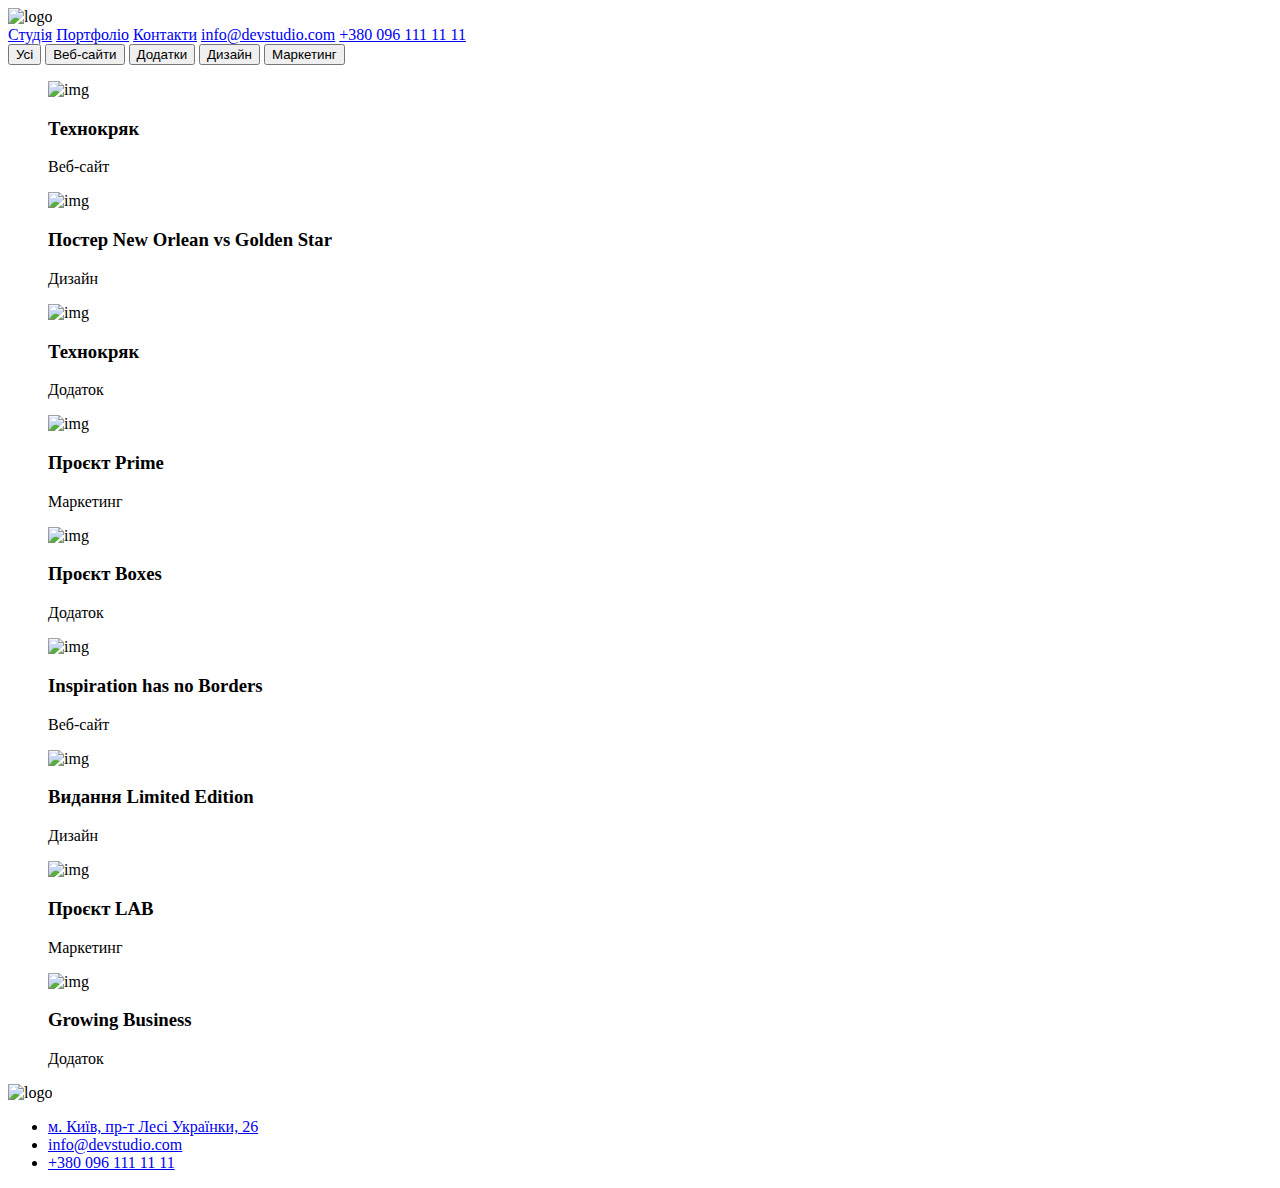
==== portfolio.html @ 9118b986 "font 500" ====
<!DOCTYPE html>
<html lang="en">

<head>
  <meta charset="UTF-8" />
  <meta name="viewport" content="width=device-width, initial-scale=1.0" />
  <link rel="preconnect" href="https://fonts.googleapis.com" />
  <link rel="preconnect" href="https://fonts.gstatic.com" crossorigin />
  <link href="https://fonts.googleapis.com/css2?family=Roboto:wght@400;700;900&display=swap" rel="stylesheet" />
  <link rel="preconnect" href="https://fonts.googleapis.com">
<link rel="preconnect" href="https://fonts.gstatic.com" crossorigin>
<link href="https://fonts.googleapis.com/css2?family=Roboto:wght@500&display=swap" rel="stylesheet">
  <link rel="stylesheet" href="portfolio.css" />
  <title>portfolio</title>
</head>

<body>
  <!--шапка-->
  <header class="header">
    <div class="container">
      <img src="webstudioimg/logo.png" alt="logo" />
    <!--навігація-->
    <nav class="header-nav-p">
      <a class="header-nav-item-p" href="webstudio.html">Студія</a>
      <a class="header-nav-item-p" href="#">Портфоліо</a>
      <a class="header-nav-item-p" href="#">Контакти</a>
      <a class="header-nav-item-p" href="mailto:info@devstudio.com">info@devstudio.com</a>
      <a class="header-nav-item-p" href="tel:+3800961111111">+380 096 111 11 11</a>
    </nav>
    </div>
  </header>
  <main>
    <!--кнопки-->
    <section class="button">
      <div class="container">
        <button class="button-item" type="button">Усі</button>
      <button class="button-item" type="button">Веб-сайти</button>
      <button class="button-item" type="button">Додатки</button>
      <button class="button-item" type="button">Дизайн</button>
      <button class="button-item" type="button">Маркетинг</button>
      </div>
    </section>
    <!--галерея-->
    <section class="gallery">
      <div class="container">
        <figure class="gallery-item">
          <img src="imgp/img.png" alt="img" />
          <figcaption>
            <h3>Технокряк</h3>
            <p>Веб-сайт</p>
          </figcaption>
        </figure>
  
        <figure class="gallery-item">
          <img src="imgp/gs.png" alt="img" />
          <figcaption>
            <h3>Постер New Orlean vs Golden Star</h3>
            <p>Дизайн</p>
          </figcaption>
        </figure>
  
        <figure class="gallery-item">
          <img src="imgp/sea.food.png" alt="img" />
          <figcaption>
            <h3>Технокряк</h3>
            <p>Додаток</p>
          </figcaption>
        </figure>
  
        <figure class="gallery-item">
          <img src="imgp/headphones.png" alt="img" />
          <figcaption>
            <h3>Проєкт Prime</h3>
            <p>Маркетинг</p>
          </figcaption>
        </figure>
  
        <figure class="gallery-item">
          <img src="imgp/box.png" alt="img" />
          <figcaption>
            <h3>Проєкт Boxes</h3>
            <p>Додаток</p>
          </figcaption>
        </figure>
  
        <figure class="gallery-item">
          <img src="imgp/inspiration.png" alt="img" />
          <figcaption>
            <h3>Inspiration has no Borders</h3>
            <p>Веб-сайт</p>
          </figcaption>
        </figure>
  
        <figure class="gallery-item">
          <img src="imgp/book.png" alt="img" />
          <figcaption>
            <h3>Видання Limited Edition</h3>
            <p>Дизайн</p>
          </figcaption>
        </figure>
  
        <figure class="gallery-item">
          <img src="imgp/lab.png" alt="img" />
          <figcaption>
            <h3>Проєкт LAB</h3>
            <p>Маркетинг</p>
          </figcaption>
        </figure>
  
        <figure class="gallery-item">
          <img src="imgp/business.png" alt="img" />
          <figcaption>
            <h3>Growing Business</h3>
            <p>Додаток</p>
          </figcaption>
        </figure>
      </div>
    </section>
    <!--підвал-->
    <footer class="footer-portfolio">
      <div class="container">
        <img src="webstudioimg/logo2.0.png" alt="logo" />
      <ul>
        <li>
          <a href="#">м. Київ, пр-т Лесі Українки, 26</a>
        </li>
        <li>
          <a href="mailto:info@devstudio.com">info@devstudio.com</a>
        </li>
        <li>
          <a href="tel:+3800961111111">+380 096 111 11 11</a>
        </li>
      </ul>
      </div>
    </footer>
  </main>
</body>

</html>
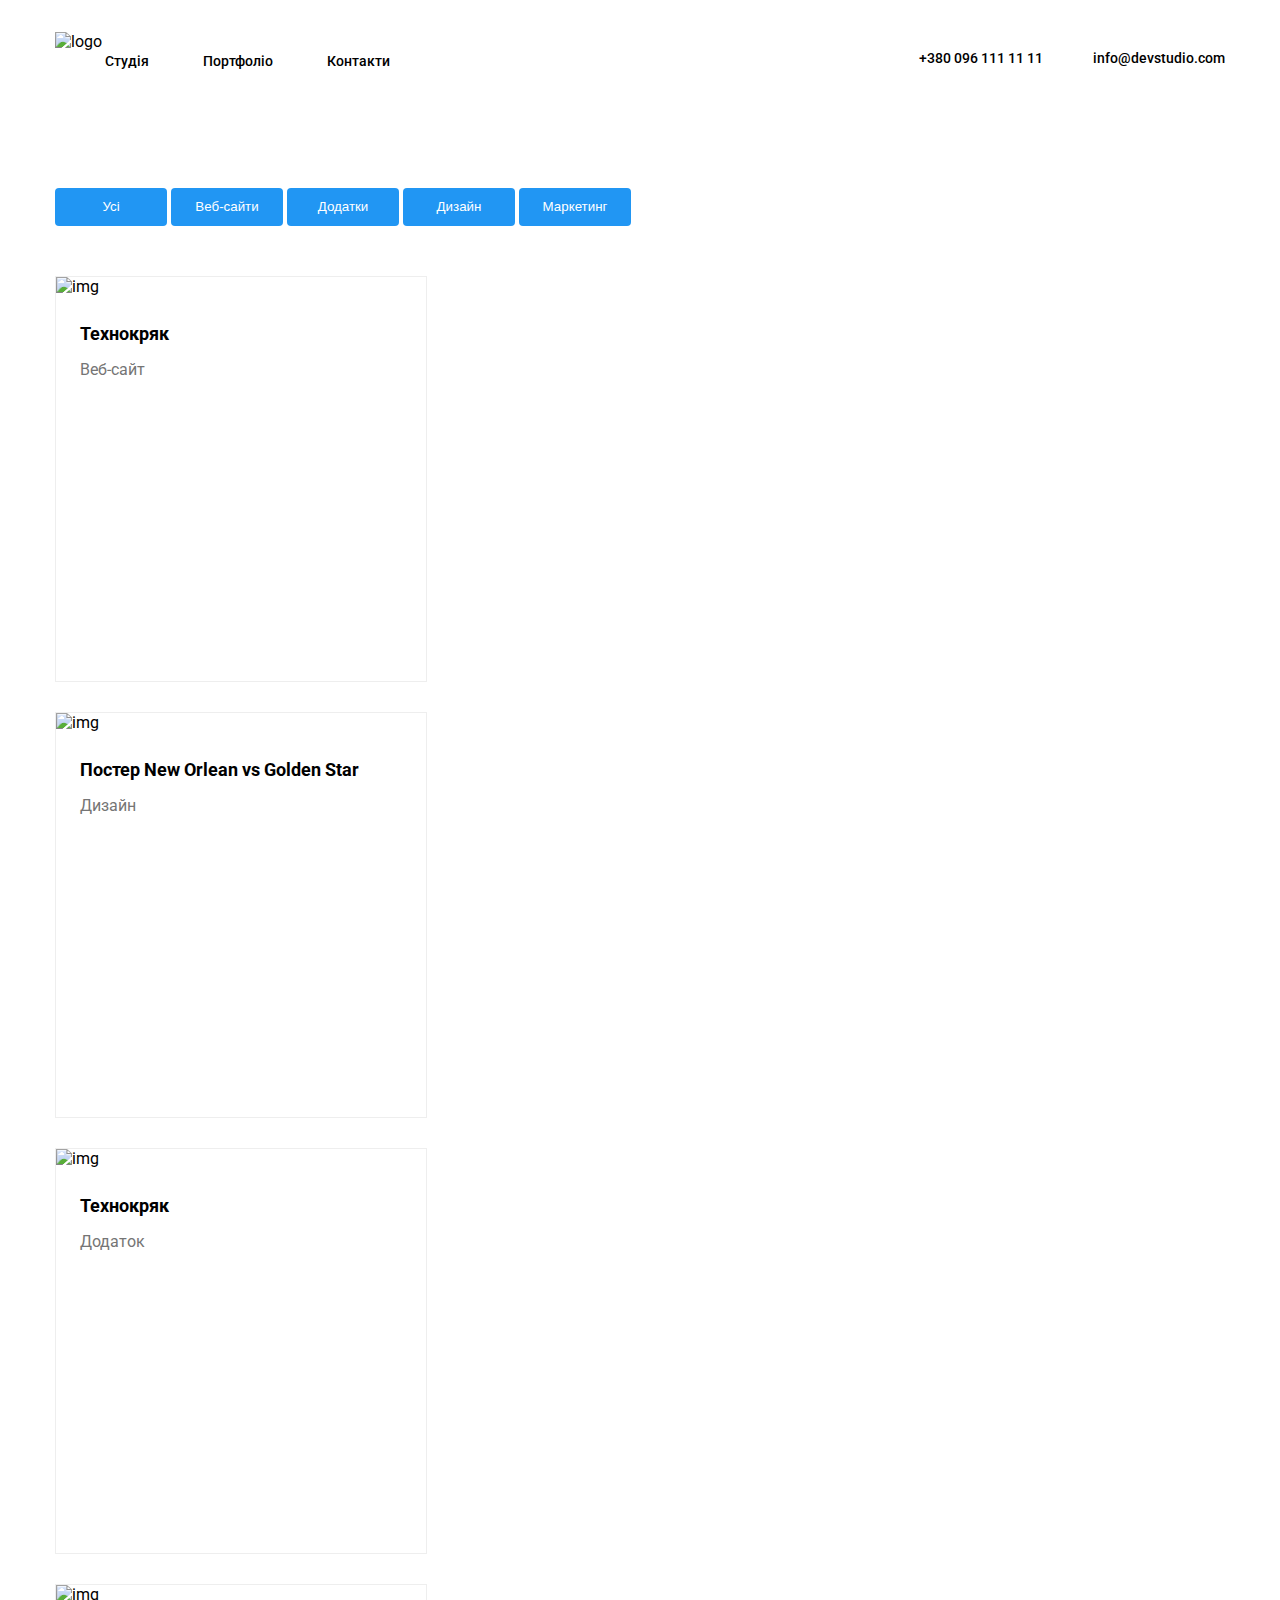
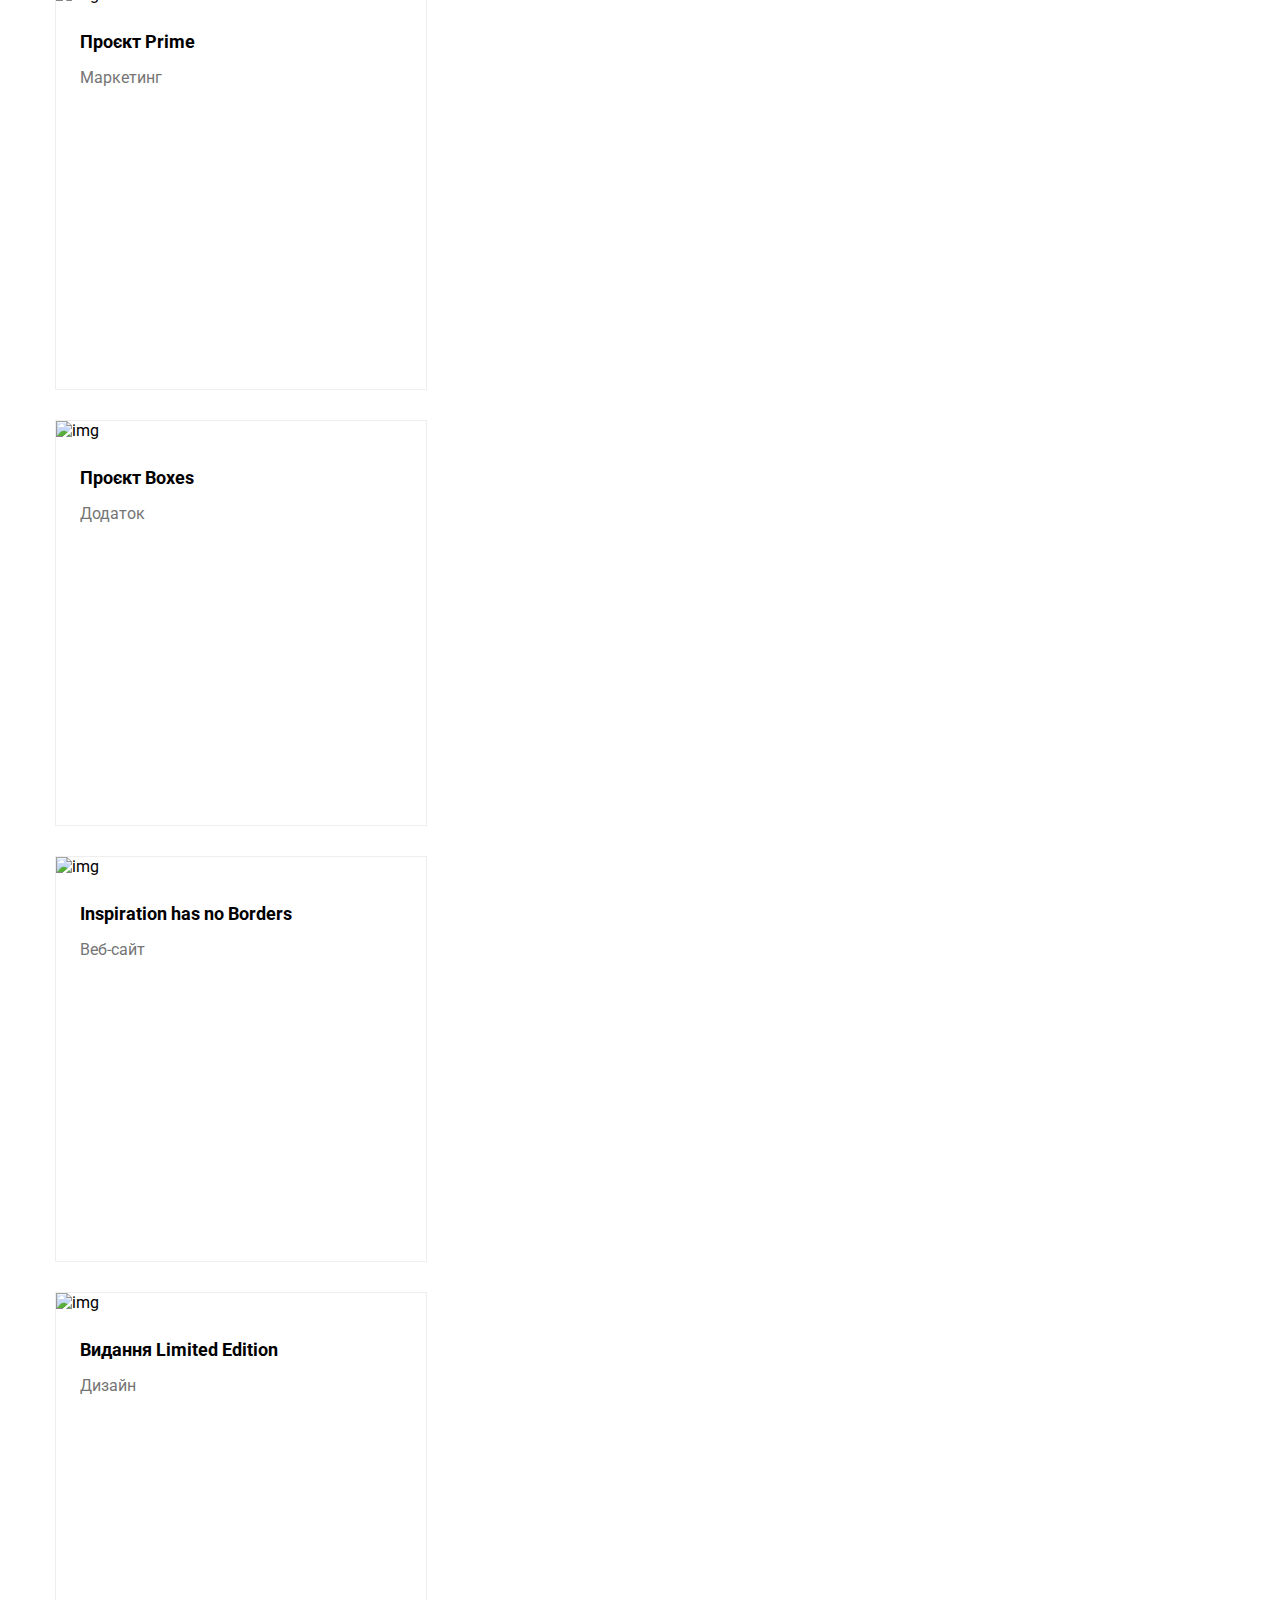
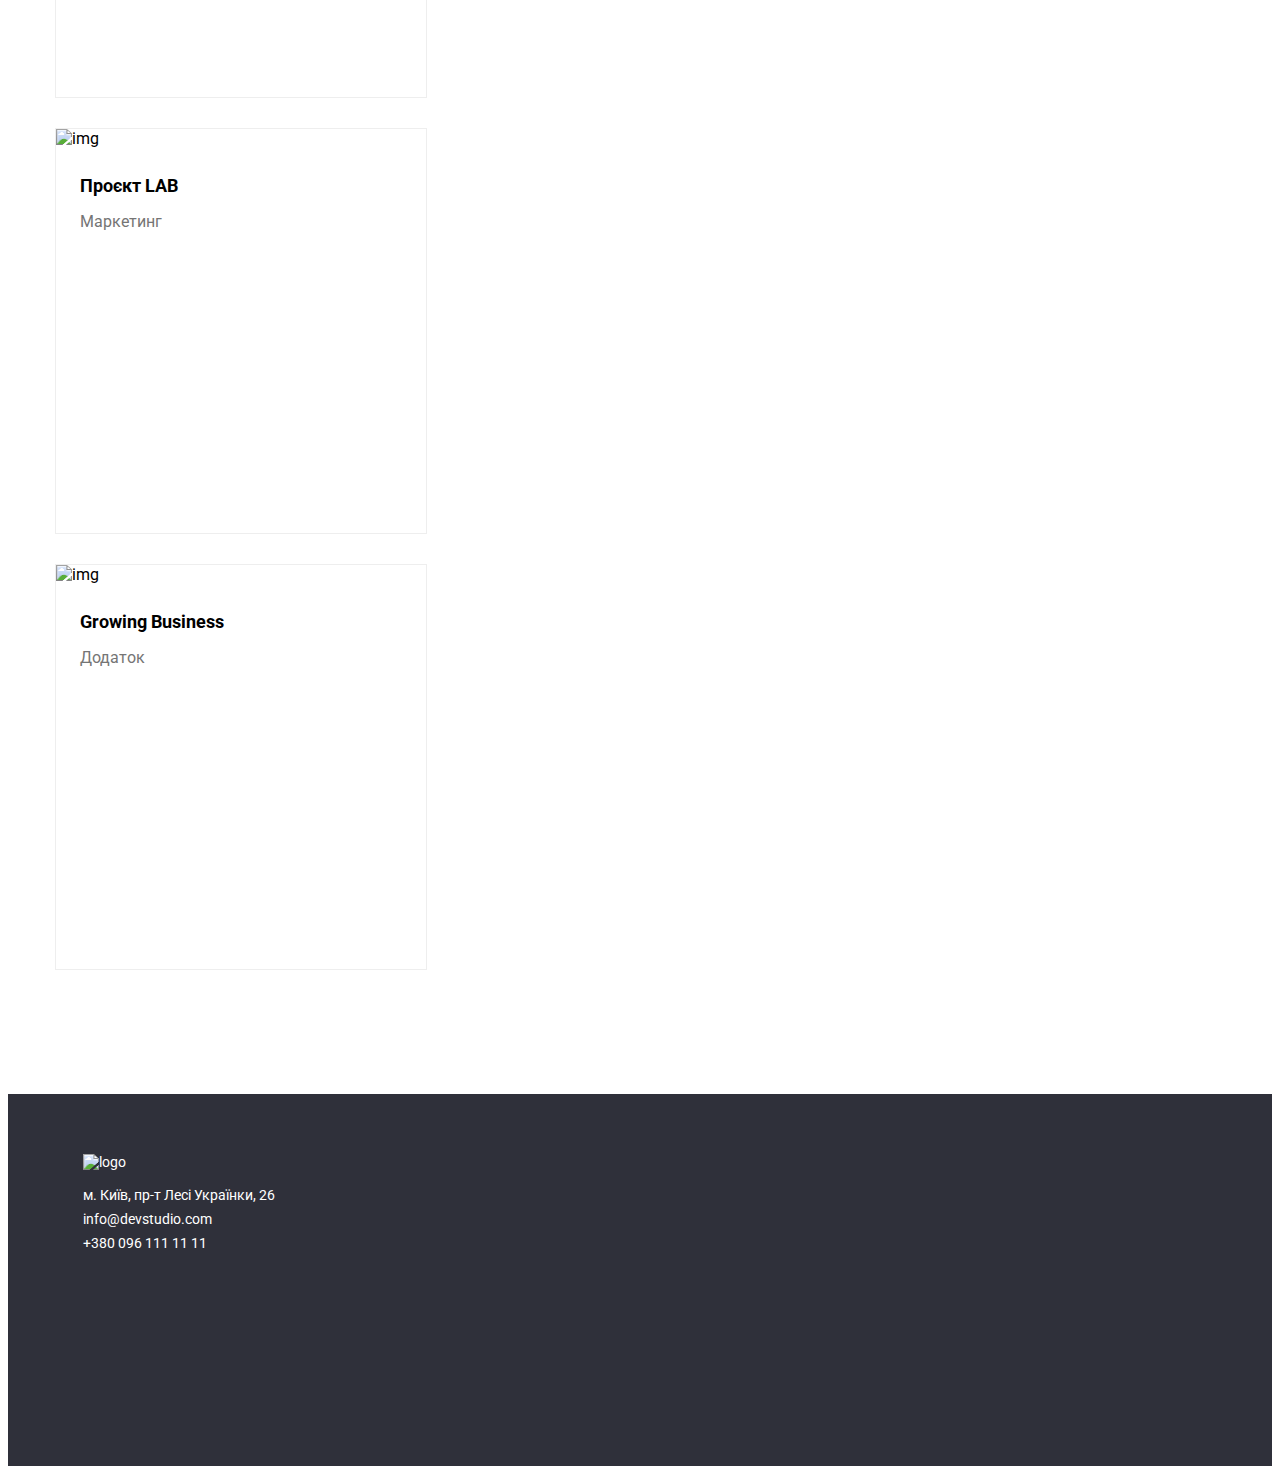
==== commit 83f1287e: "little changes" ====
--- a/portfolio.html
+++ b/portfolio.html
@@ -8,8 +8,9 @@
   <link rel="preconnect" href="https://fonts.gstatic.com" crossorigin />
   <link href="https://fonts.googleapis.com/css2?family=Roboto:wght@400;700;900&display=swap" rel="stylesheet" />
   <link rel="preconnect" href="https://fonts.googleapis.com">
-<link rel="preconnect" href="https://fonts.gstatic.com" crossorigin>
-<link href="https://fonts.googleapis.com/css2?family=Roboto:wght@500&display=swap" rel="stylesheet">
+  <link rel="preconnect" href="https://fonts.gstatic.com" crossorigin>
+  <link href="https://fonts.googleapis.com/css2?family=Roboto:wght@500&display=swap" rel="stylesheet">
+  <link rel="preconnect" href="normilize.css">
   <link rel="stylesheet" href="portfolio.css" />
   <title>portfolio</title>
 </head>
@@ -19,14 +20,14 @@
   <header class="header">
     <div class="container">
       <img src="webstudioimg/logo.png" alt="logo" />
-    <!--навігація-->
-    <nav class="header-nav-p">
-      <a class="header-nav-item-p" href="webstudio.html">Студія</a>
-      <a class="header-nav-item-p" href="#">Портфоліо</a>
-      <a class="header-nav-item-p" href="#">Контакти</a>
-      <a class="header-nav-item-p" href="mailto:info@devstudio.com">info@devstudio.com</a>
-      <a class="header-nav-item-p" href="tel:+3800961111111">+380 096 111 11 11</a>
-    </nav>
+      <!--навігація-->
+      <nav class="header-nav-p">
+        <a class="header-nav-item-p" href="index.html">Студія</a>
+        <a class="header-nav-item-p" href="portfolio.html">Портфоліо</a>
+        <a class="header-nav-item-p" href="#">Контакти</a>
+        <a class="header-nav-contact" href="mailto:info@devstudio.com">info@devstudio.com</a>
+        <a class="header-nav-contact" href="tel:+3800961111111">+380 096 111 11 11</a>
+      </nav>
     </div>
   </header>
   <main>
@@ -34,10 +35,10 @@
     <section class="button">
       <div class="container">
         <button class="button-item" type="button">Усі</button>
-      <button class="button-item" type="button">Веб-сайти</button>
-      <button class="button-item" type="button">Додатки</button>
-      <button class="button-item" type="button">Дизайн</button>
-      <button class="button-item" type="button">Маркетинг</button>
+        <button class="button-item" type="button">Веб-сайти</button>
+        <button class="button-item" type="button">Додатки</button>
+        <button class="button-item" type="button">Дизайн</button>
+        <button class="button-item" type="button">Маркетинг</button>
       </div>
     </section>
     <!--галерея-->
@@ -45,72 +46,72 @@
       <div class="container">
         <figure class="gallery-item">
           <img src="imgp/img.png" alt="img" />
-          <figcaption>
-            <h3>Технокряк</h3>
+          <figcaption class="gallery-figcaption">
+            <h3 class="gallery-item-title">Технокряк</h3>
             <p>Веб-сайт</p>
           </figcaption>
         </figure>
-  
+
         <figure class="gallery-item">
           <img src="imgp/gs.png" alt="img" />
-          <figcaption>
-            <h3>Постер New Orlean vs Golden Star</h3>
+          <figcaption class="gallery-figcaption">
+            <h3 class="gallery-item-title">Постер New Orlean vs Golden Star</h3>
             <p>Дизайн</p>
           </figcaption>
         </figure>
-  
+
         <figure class="gallery-item">
           <img src="imgp/sea.food.png" alt="img" />
-          <figcaption>
-            <h3>Технокряк</h3>
+          <figcaption class="gallery-figcaption">
+            <h3 class="gallery-item-title">Технокряк</h3>
             <p>Додаток</p>
           </figcaption>
         </figure>
-  
+
         <figure class="gallery-item">
           <img src="imgp/headphones.png" alt="img" />
-          <figcaption>
-            <h3>Проєкт Prime</h3>
+          <figcaption class="gallery-figcaption">
+            <h3 class="gallery-item-title">Проєкт Prime</h3>
             <p>Маркетинг</p>
           </figcaption>
         </figure>
-  
+
         <figure class="gallery-item">
           <img src="imgp/box.png" alt="img" />
-          <figcaption>
-            <h3>Проєкт Boxes</h3>
+          <figcaption class="gallery-figcaption">
+            <h3 class="gallery-item-title">Проєкт Boxes</h3>
             <p>Додаток</p>
           </figcaption>
         </figure>
-  
+
         <figure class="gallery-item">
           <img src="imgp/inspiration.png" alt="img" />
-          <figcaption>
-            <h3>Inspiration has no Borders</h3>
+          <figcaption class="gallery-figcaption"">
+            <h3 class=" gallery-item-title">Inspiration has no Borders</h3>
             <p>Веб-сайт</p>
           </figcaption>
         </figure>
-  
+
         <figure class="gallery-item">
           <img src="imgp/book.png" alt="img" />
-          <figcaption>
-            <h3>Видання Limited Edition</h3>
+          <figcaption class="gallery-figcaption">
+            <h3 class="gallery-item-title">Видання Limited Edition</h3>
             <p>Дизайн</p>
           </figcaption>
         </figure>
-  
+
         <figure class="gallery-item">
           <img src="imgp/lab.png" alt="img" />
-          <figcaption>
-            <h3>Проєкт LAB</h3>
+          <figcaption class="gallery-figcaption">
+            <h3 class="gallery-item-title">Проєкт LAB</h3>
             <p>Маркетинг</p>
           </figcaption>
         </figure>
-  
+
         <figure class="gallery-item">
           <img src="imgp/business.png" alt="img" />
-          <figcaption>
-            <h3>Growing Business</h3>
+          <figcaption class="gallery-figcaption">
+            <h3 class="gallery-item-title">Growing Business</h3>
             <p>Додаток</p>
           </figcaption>
         </figure>
@@ -120,17 +121,17 @@
     <footer class="footer-portfolio">
       <div class="container">
         <img src="webstudioimg/logo2.0.png" alt="logo" />
-      <ul>
-        <li>
-          <a href="#">м. Київ, пр-т Лесі Українки, 26</a>
-        </li>
-        <li>
-          <a href="mailto:info@devstudio.com">info@devstudio.com</a>
-        </li>
-        <li>
-          <a href="tel:+3800961111111">+380 096 111 11 11</a>
-        </li>
-      </ul>
+        <ul>
+          <li>
+            <a href="#">м. Київ, пр-т Лесі Українки, 26</a>
+          </li>
+          <li>
+            <a href="mailto:info@devstudio.com">info@devstudio.com</a>
+          </li>
+          <li>
+            <a href="tel:+3800961111111">+380 096 111 11 11</a>
+          </li>
+        </ul>
       </div>
     </footer>
   </main>
--- a/portfolio.css
+++ b/portfolio.css
@@ -0,0 +1,121 @@
+body {
+  font-family: "Roboto", sans-serif;
+}
+
+:root {
+  --accent-color: #2196f3;
+  --background: #2f303a;
+  --text-color: #757575;
+}
+
+/* хедер */
+.header {
+  display: flex;
+  align-items: center;
+  text-align: justify;
+  padding: 24px 0;
+}
+
+.header-nav-contact {
+  float: right;
+  margin-left: 50px;
+}
+
+/* хедер навігація */
+.header-nav-p a {
+  color: black;
+  font-family: "Roboto", sans-serif;
+  font-size: 14px;
+  font-weight: 500;
+  line-height: 114%;
+  text-decoration: none;
+  margin-left: 50px;
+}
+
+.header-nav-p a:hover {
+  color: var(--accent-color);
+  text-decoration: none;
+}
+
+/* кнопки */
+.button {
+  padding-top: 94px;
+}
+
+.button-item {
+  color: #fff;
+  background-color: var(--accent-color);
+  border-radius: 4px;
+  border: none;
+  width: 112px;
+  height: 38px;
+  font-weight: 500;
+  line-height: 162%;
+}
+
+/* галерея */
+.gallery {
+  padding: 50px 0 94px 0;
+}
+
+.gallery-item {
+  border: 1px solid #EEEEEE;
+  width: 370px;
+  height: 404px;
+  margin: 0px 30px 30px 0;
+}
+
+.gallery-figcaption {
+  padding-left: 24px;
+  padding-bottom: 20px;
+}
+
+.gallery-item-title {
+  font-size: 18px;
+  font-weight: bold;
+  line-height: 200%;
+  padding-top: 20px;
+  margin: 0 auto;
+}
+
+.gallery-item p {
+  font-size: 16px;
+  font-weight: 400;
+  line-height: 180%;
+  color: #757575;
+  padding-top: 4px;
+  margin: 0 auto;
+}
+
+/* підвал */
+.footer-portfolio {
+  font-size: 14px;
+  font-weight: 400;
+  color: #fff;
+  background-color: var(--background);
+  height: 252px;
+  padding: 60px;
+}
+
+.footer-portfolio ul {
+  list-style: none;
+  padding-left: 0;
+}
+
+.footer-portfolio a {
+  color: #fff;
+  line-height: 170%;
+  text-decoration: none;
+}
+
+.footer-portfolio a:hover {
+  color: var(--accent-color);
+  text-decoration: none;
+}
+
+/* котейнер */
+.container {
+  width: 1170px;
+  margin: 0px auto;
+  padding: 0px 15px;
+}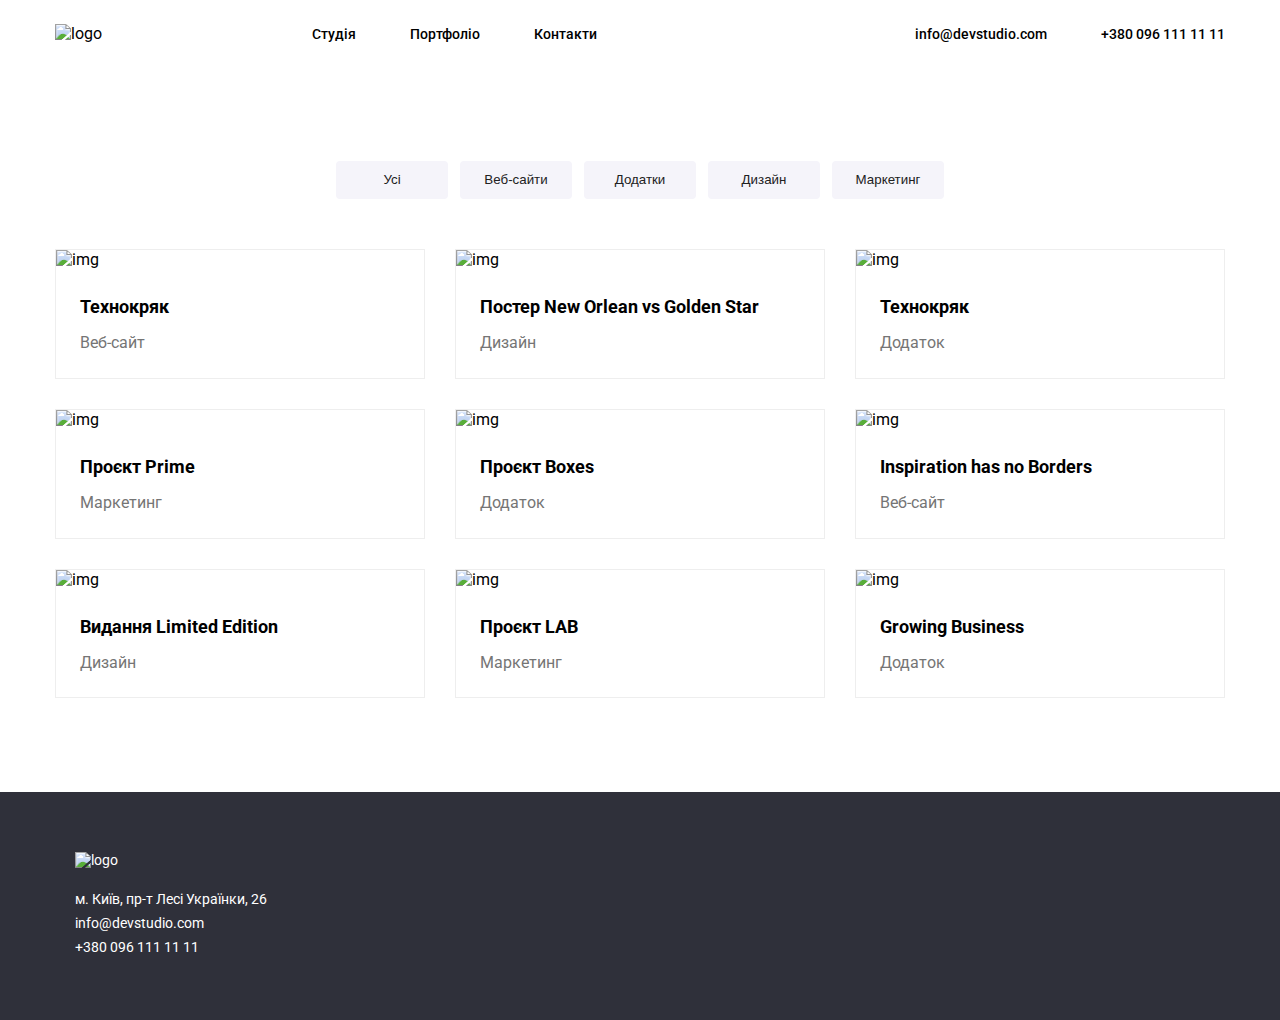
==== commit 9b5343cf: "gap" ====
--- a/portfolio.html
+++ b/portfolio.html
@@ -19,14 +19,14 @@
   <!--шапка-->
   <header class="header">
     <div class="container">
-      <img src="webstudioimg/logo.png" alt="logo" />
+      <img class="header-logo" src="webstudioimg/logo.png" alt="logo" />
       <!--навігація-->
       <nav class="header-nav-p">
         <a class="header-nav-item-p" href="index.html">Студія</a>
         <a class="header-nav-item-p" href="portfolio.html">Портфоліо</a>
-        <a class="header-nav-item-p" href="#">Контакти</a>
-        <a class="header-nav-contact" href="mailto:info@devstudio.com">info@devstudio.com</a>
-        <a class="header-nav-contact" href="tel:+3800961111111">+380 096 111 11 11</a>
+        <a class="header-nav-item-p" id="header-nav-third-element" href="#">Контакти</a>
+        <a class="header-nav-item-p" href="mailto:info@devstudio.com">info@devstudio.com</a>
+        <a class="header-nav-item-p" href="tel:+3800961111111">+380 096 111 11 11</a>
       </nav>
     </div>
   </header>
@@ -44,77 +44,89 @@
     <!--галерея-->
     <section class="gallery">
       <div class="container">
-        <figure class="gallery-item">
-          <img src="imgp/img.png" alt="img" />
-          <figcaption class="gallery-figcaption">
-            <h3 class="gallery-item-title">Технокряк</h3>
-            <p>Веб-сайт</p>
-          </figcaption>
-        </figure>
-
-        <figure class="gallery-item">
-          <img src="imgp/gs.png" alt="img" />
-          <figcaption class="gallery-figcaption">
-            <h3 class="gallery-item-title">Постер New Orlean vs Golden Star</h3>
-            <p>Дизайн</p>
-          </figcaption>
-        </figure>
-
-        <figure class="gallery-item">
-          <img src="imgp/sea.food.png" alt="img" />
-          <figcaption class="gallery-figcaption">
-            <h3 class="gallery-item-title">Технокряк</h3>
-            <p>Додаток</p>
-          </figcaption>
-        </figure>
-
-        <figure class="gallery-item">
-          <img src="imgp/headphones.png" alt="img" />
-          <figcaption class="gallery-figcaption">
-            <h3 class="gallery-item-title">Проєкт Prime</h3>
-            <p>Маркетинг</p>
-          </figcaption>
-        </figure>
-
-        <figure class="gallery-item">
-          <img src="imgp/box.png" alt="img" />
-          <figcaption class="gallery-figcaption">
-            <h3 class="gallery-item-title">Проєкт Boxes</h3>
-            <p>Додаток</p>
-          </figcaption>
-        </figure>
-
-        <figure class="gallery-item">
-          <img src="imgp/inspiration.png" alt="img" />
-          <figcaption class="gallery-figcaption"">
-            <h3 class=" gallery-item-title">Inspiration has no Borders</h3>
-            <p>Веб-сайт</p>
-          </figcaption>
-        </figure>
-
-        <figure class="gallery-item">
-          <img src="imgp/book.png" alt="img" />
-          <figcaption class="gallery-figcaption">
-            <h3 class="gallery-item-title">Видання Limited Edition</h3>
-            <p>Дизайн</p>
-          </figcaption>
-        </figure>
-
-        <figure class="gallery-item">
-          <img src="imgp/lab.png" alt="img" />
-          <figcaption class="gallery-figcaption">
-            <h3 class="gallery-item-title">Проєкт LAB</h3>
-            <p>Маркетинг</p>
-          </figcaption>
-        </figure>
-
-        <figure class="gallery-item">
-          <img src="imgp/business.png" alt="img" />
-          <figcaption class="gallery-figcaption">
-            <h3 class="gallery-item-title">Growing Business</h3>
-            <p>Додаток</p>
-          </figcaption>
-        </figure>
+        <ul class="product-list">
+          <li class="product">
+            <figure class="gallery-item">
+              <img src="imgp/img.png" alt="img" />
+              <figcaption class="gallery-figcaption">
+                <h3 class="gallery-item-title">Технокряк</h3>
+                <p>Веб-сайт</p>
+              </figcaption>
+            </figure>
+          </li>
+          <li class="product">
+            <figure class="gallery-item">
+              <img src="imgp/gs.png" alt="img" />
+              <figcaption class="gallery-figcaption">
+                <h3 class="gallery-item-title">Постер New Orlean vs Golden Star</h3>
+                <p>Дизайн</p>
+              </figcaption>
+            </figure>
+          </li>
+          <li class="product">
+            <figure class="gallery-item">
+              <img src="imgp/sea.food.png" alt="img" />
+              <figcaption class="gallery-figcaption">
+                <h3 class="gallery-item-title">Технокряк</h3>
+                <p>Додаток</p>
+              </figcaption>
+            </figure>
+          </li>
+          <li class="product">
+            <figure class="gallery-item">
+              <img src="imgp/headphones.png" alt="img" />
+              <figcaption class="gallery-figcaption">
+                <h3 class="gallery-item-title">Проєкт Prime</h3>
+                <p>Маркетинг</p>
+              </figcaption>
+            </figure>
+          </li>
+          <li class="product">
+            <figure class="gallery-item">
+              <img src="imgp/box.png" alt="img" />
+              <figcaption class="gallery-figcaption">
+                <h3 class="gallery-item-title">Проєкт Boxes</h3>
+                <p>Додаток</p>
+              </figcaption>
+            </figure>
+          </li>
+          <li class="product">
+            <figure class="gallery-item">
+              <img src="imgp/inspiration.png" alt="img" />
+              <figcaption class="gallery-figcaption"">
+                <h3 class=" gallery-item-title">Inspiration has no Borders</h3>
+                <p>Веб-сайт</p>
+              </figcaption>
+            </figure>
+          </li>
+          <li class="product">
+            <figure class="gallery-item">
+              <img src="imgp/book.png" alt="img" />
+              <figcaption class="gallery-figcaption">
+                <h3 class="gallery-item-title">Видання Limited Edition</h3>
+                <p>Дизайн</p>
+              </figcaption>
+            </figure>
+          </li>
+          <li class="product">
+            <figure class="gallery-item">
+              <img src="imgp/lab.png" alt="img" />
+              <figcaption class="gallery-figcaption">
+                <h3 class="gallery-item-title">Проєкт LAB</h3>
+                <p>Маркетинг</p>
+              </figcaption>
+            </figure>
+          </li>
+          <li class="product">
+            <figure class="gallery-item">
+              <img src="imgp/business.png" alt="img" />
+              <figcaption class="gallery-figcaption">
+                <h3 class="gallery-item-title">Growing Business</h3>
+                <p>Додаток</p>
+              </figcaption>
+            </figure>
+          </li>
+        </ul> 
       </div>
     </section>
     <!--підвал-->
--- a/portfolio.css
+++ b/portfolio.css
@@ -1,27 +1,48 @@
-body {
-  font-family: "Roboto", sans-serif;
-}
-
 :root {
   --accent-color: #2196f3;
   --background: #2f303a;
   --text-color: #757575;
 }
 
+* {
+  margin: 0;
+  padding: 0;
+}
+
+body {
+  font-family: "Roboto", sans-serif;
+}
+
 /* хедер */
+.header .container {
+  display: flex;
+  align-items: center;
+  flex-direction: row;
+  justify-content: space-between;
+}
+
 .header {
   display: flex;
   align-items: center;
-  text-align: justify;
   padding: 24px 0;
 }
 
-.header-nav-contact {
-  float: right;
-  margin-left: 50px;
+.header-logo {
+  margin-right: 93px;
 }
 
-/* хедер навігація */
+.header-nav-p {
+  float: right;
+}
+
+.header-nav-item-p:not(:last-child) {
+  margin-right: 50px;
+}
+
+#header-nav-third-element {
+  margin-right: 314px;
+}
+
 .header-nav-p a {
   color: black;
   font-family: "Roboto", sans-serif;
@@ -29,7 +50,6 @@
   font-weight: 500;
   line-height: 114%;
   text-decoration: none;
-  margin-left: 50px;
 }
 
 .header-nav-p a:hover {
@@ -42,27 +62,65 @@
   padding-top: 94px;
 }
 
+.button :not(:last-child) {
+  margin-right: 8px;
+}
+
 .button-item {
-  color: #fff;
-  background-color: var(--accent-color);
+  cursor: pointer;
+  color: #212121;
+  background-color: #F5F4FA;
   border-radius: 4px;
   border: none;
   width: 112px;
   height: 38px;
   font-weight: 500;
   line-height: 162%;
+  padding: 6px 22px;
+}
+
+.button-item:hover {
+  color: #fff;
+  background-color: #2196f3;
+}
+
+.button .container {
+  text-align: center;
 }
 
 /* галерея */
+.gallery .container {
+  display: flex;
+  flex-wrap: wrap;
+}
+
+.product-list {
+  display: flex;
+  gap: 30px;
+  flex-wrap: wrap;
+}
+
+.product-list {
+  list-style: none;
+  display: flex;
+}
+
+.product {
+  border: 1px solid #EEEEEE;
+  flex-basis: calc((100% - 60px)/3);
+  box-sizing: border-box;
+}
+
+.gallery-item img {
+  width: 100%;
+}
+
 .gallery {
   padding: 50px 0 94px 0;
 }
 
-.gallery-item {
-  border: 1px solid #EEEEEE;
-  width: 370px;
-  height: 404px;
-  margin: 0px 30px 30px 0;
+.gallery-item:hover {
+  box-shadow: 0 10px 10px -5px rgba(0, 0, 0, 0.3);
 }
 
 .gallery-figcaption {
@@ -93,13 +151,13 @@
   font-weight: 400;
   color: #fff;
   background-color: var(--background);
-  height: 252px;
   padding: 60px;
 }
 
 .footer-portfolio ul {
   list-style: none;
   padding-left: 0;
+  padding-top: 20px;
 }
 
 .footer-portfolio a {
@@ -116,6 +174,6 @@
 /* котейнер */
 .container {
   width: 1170px;
-  margin: 0px auto;
+  margin: 0 auto;
   padding: 0px 15px;
 }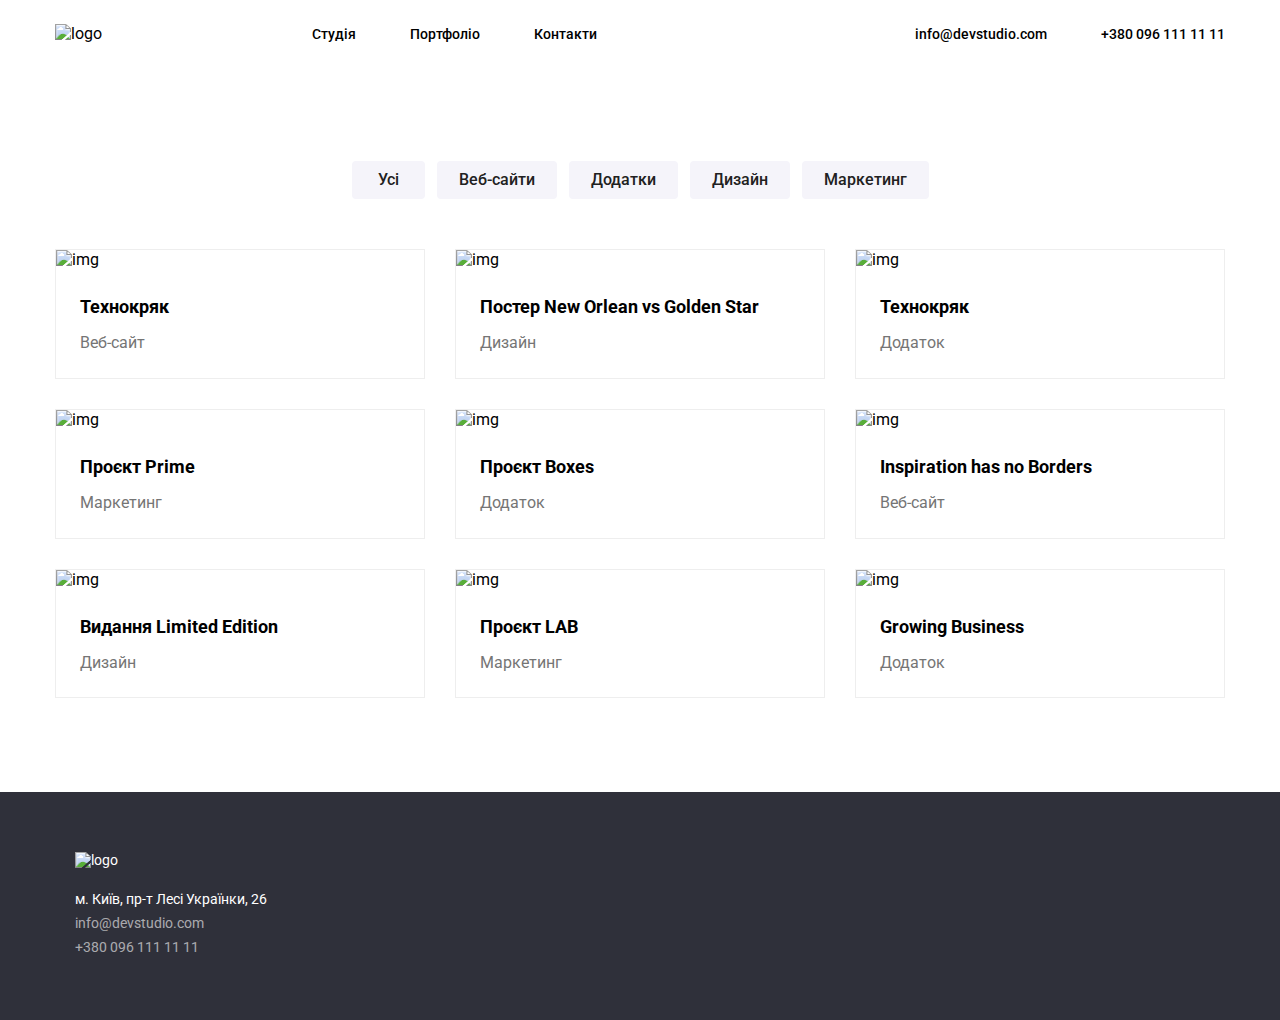
==== commit 7420591d: "hw17" ====
--- a/portfolio.html
+++ b/portfolio.html
@@ -10,8 +10,8 @@
   <link rel="preconnect" href="https://fonts.googleapis.com">
   <link rel="preconnect" href="https://fonts.gstatic.com" crossorigin>
   <link href="https://fonts.googleapis.com/css2?family=Roboto:wght@500&display=swap" rel="stylesheet">
-  <link rel="preconnect" href="normilize.css">
-  <link rel="stylesheet" href="portfolio.css" />
+  <link rel="preconnect" href="css/normilize.css">
+  <link rel="stylesheet" href="css/portfolio.css" />
   <title>portfolio</title>
 </head>
 
@@ -34,7 +34,7 @@
     <!--кнопки-->
     <section class="button">
       <div class="container">
-        <button class="button-item" type="button">Усі</button>
+        <button class="button-item" id="unique-button" type="button">Усі</button>
         <button class="button-item" type="button">Веб-сайти</button>
         <button class="button-item" type="button">Додатки</button>
         <button class="button-item" type="button">Дизайн</button>
@@ -126,7 +126,7 @@
               </figcaption>
             </figure>
           </li>
-        </ul> 
+        </ul>
       </div>
     </section>
     <!--підвал-->
@@ -135,7 +135,7 @@
         <img src="webstudioimg/logo2.0.png" alt="logo" />
         <ul>
           <li>
-            <a href="#">м. Київ, пр-т Лесі Українки, 26</a>
+            <a id="unique-element" href="#">м. Київ, пр-т Лесі Українки, 26</a>
           </li>
           <li>
             <a href="mailto:info@devstudio.com">info@devstudio.com</a>
--- a/css/normilize.css
+++ b/css/normilize.css
@@ -0,0 +1,349 @@
+/*! normalize.css v8.0.1 | MIT License | github.com/necolas/normalize.css */
+
+/* Document
+   ========================================================================== */
+
+/**
+ * 1. Correct the line height in all browsers.
+ * 2. Prevent adjustments of font size after orientation changes in iOS.
+ */
+
+ html {
+    line-height: 1.15; /* 1 */
+    -webkit-text-size-adjust: 100%; /* 2 */
+  }
+  
+  /* Sections
+     ========================================================================== */
+  
+  /**
+   * Remove the margin in all browsers.
+   */
+  
+  body {
+    margin: 0;
+  }
+  
+  /**
+   * Render the `main` element consistently in IE.
+   */
+  
+  main {
+    display: block;
+  }
+  
+  /**
+   * Correct the font size and margin on `h1` elements within `section` and
+   * `article` contexts in Chrome, Firefox, and Safari.
+   */
+  
+  h1 {
+    font-size: 2em;
+    margin: 0.67em 0;
+  }
+  
+  /* Grouping content
+     ========================================================================== */
+  
+  /**
+   * 1. Add the correct box sizing in Firefox.
+   * 2. Show the overflow in Edge and IE.
+   */
+  
+  hr {
+    box-sizing: content-box; /* 1 */
+    height: 0; /* 1 */
+    overflow: visible; /* 2 */
+  }
+  
+  /**
+   * 1. Correct the inheritance and scaling of font size in all browsers.
+   * 2. Correct the odd `em` font sizing in all browsers.
+   */
+  
+  pre {
+    font-family: monospace, monospace; /* 1 */
+    font-size: 1em; /* 2 */
+  }
+  
+  /* Text-level semantics
+     ========================================================================== */
+  
+  /**
+   * Remove the gray background on active links in IE 10.
+   */
+  
+  a {
+    background-color: transparent;
+  }
+  
+  /**
+   * 1. Remove the bottom border in Chrome 57-
+   * 2. Add the correct text decoration in Chrome, Edge, IE, Opera, and Safari.
+   */
+  
+  abbr[title] {
+    border-bottom: none; /* 1 */
+    text-decoration: underline; /* 2 */
+    text-decoration: underline dotted; /* 2 */
+  }
+  
+  /**
+   * Add the correct font weight in Chrome, Edge, and Safari.
+   */
+  
+  b,
+  strong {
+    font-weight: bolder;
+  }
+  
+  /**
+   * 1. Correct the inheritance and scaling of font size in all browsers.
+   * 2. Correct the odd `em` font sizing in all browsers.
+   */
+  
+  code,
+  kbd,
+  samp {
+    font-family: monospace, monospace; /* 1 */
+    font-size: 1em; /* 2 */
+  }
+  
+  /**
+   * Add the correct font size in all browsers.
+   */
+  
+  small {
+    font-size: 80%;
+  }
+  
+  /**
+   * Prevent `sub` and `sup` elements from affecting the line height in
+   * all browsers.
+   */
+  
+  sub,
+  sup {
+    font-size: 75%;
+    line-height: 0;
+    position: relative;
+    vertical-align: baseline;
+  }
+  
+  sub {
+    bottom: -0.25em;
+  }
+  
+  sup {
+    top: -0.5em;
+  }
+  
+  /* Embedded content
+     ========================================================================== */
+  
+  /**
+   * Remove the border on images inside links in IE 10.
+   */
+  
+  img {
+    border-style: none;
+  }
+  
+  /* Forms
+     ========================================================================== */
+  
+  /**
+   * 1. Change the font styles in all browsers.
+   * 2. Remove the margin in Firefox and Safari.
+   */
+  
+  button,
+  input,
+  optgroup,
+  select,
+  textarea {
+    font-family: inherit; /* 1 */
+    font-size: 100%; /* 1 */
+    line-height: 1.15; /* 1 */
+    margin: 0; /* 2 */
+  }
+  
+  /**
+   * Show the overflow in IE.
+   * 1. Show the overflow in Edge.
+   */
+  
+  button,
+  input { /* 1 */
+    overflow: visible;
+  }
+  
+  /**
+   * Remove the inheritance of text transform in Edge, Firefox, and IE.
+   * 1. Remove the inheritance of text transform in Firefox.
+   */
+  
+  button,
+  select { /* 1 */
+    text-transform: none;
+  }
+  
+  /**
+   * Correct the inability to style clickable types in iOS and Safari.
+   */
+  
+  button,
+  [type="button"],
+  [type="reset"],
+  [type="submit"] {
+    -webkit-appearance: button;
+  }
+  
+  /**
+   * Remove the inner border and padding in Firefox.
+   */
+  
+  button::-moz-focus-inner,
+  [type="button"]::-moz-focus-inner,
+  [type="reset"]::-moz-focus-inner,
+  [type="submit"]::-moz-focus-inner {
+    border-style: none;
+    padding: 0;
+  }
+  
+  /**
+   * Restore the focus styles unset by the previous rule.
+   */
+  
+  button:-moz-focusring,
+  [type="button"]:-moz-focusring,
+  [type="reset"]:-moz-focusring,
+  [type="submit"]:-moz-focusring {
+    outline: 1px dotted ButtonText;
+  }
+  
+  /**
+   * Correct the padding in Firefox.
+   */
+  
+  fieldset {
+    padding: 0.35em 0.75em 0.625em;
+  }
+  
+  /**
+   * 1. Correct the text wrapping in Edge and IE.
+   * 2. Correct the color inheritance from `fieldset` elements in IE.
+   * 3. Remove the padding so developers are not caught out when they zero out
+   *    `fieldset` elements in all browsers.
+   */
+  
+  legend {
+    box-sizing: border-box; /* 1 */
+    color: inherit; /* 2 */
+    display: table; /* 1 */
+    max-width: 100%; /* 1 */
+    padding: 0; /* 3 */
+    white-space: normal; /* 1 */
+  }
+  
+  /**
+   * Add the correct vertical alignment in Chrome, Firefox, and Opera.
+   */
+  
+  progress {
+    vertical-align: baseline;
+  }
+  
+  /**
+   * Remove the default vertical scrollbar in IE 10+.
+   */
+  
+  textarea {
+    overflow: auto;
+  }
+  
+  /**
+   * 1. Add the correct box sizing in IE 10.
+   * 2. Remove the padding in IE 10.
+   */
+  
+  [type="checkbox"],
+  [type="radio"] {
+    box-sizing: border-box; /* 1 */
+    padding: 0; /* 2 */
+  }
+  
+  /**
+   * Correct the cursor style of increment and decrement buttons in Chrome.
+   */
+  
+  [type="number"]::-webkit-inner-spin-button,
+  [type="number"]::-webkit-outer-spin-button {
+    height: auto;
+  }
+  
+  /**
+   * 1. Correct the odd appearance in Chrome and Safari.
+   * 2. Correct the outline style in Safari.
+   */
+  
+  [type="search"] {
+    -webkit-appearance: textfield; /* 1 */
+    outline-offset: -2px; /* 2 */
+  }
+  
+  /**
+   * Remove the inner padding in Chrome and Safari on macOS.
+   */
+  
+  [type="search"]::-webkit-search-decoration {
+    -webkit-appearance: none;
+  }
+  
+  /**
+   * 1. Correct the inability to style clickable types in iOS and Safari.
+   * 2. Change font properties to `inherit` in Safari.
+   */
+  
+  ::-webkit-file-upload-button {
+    -webkit-appearance: button; /* 1 */
+    font: inherit; /* 2 */
+  }
+  
+  /* Interactive
+     ========================================================================== */
+  
+  /*
+   * Add the correct display in Edge, IE 10+, and Firefox.
+   */
+  
+  details {
+    display: block;
+  }
+  
+  /*
+   * Add the correct display in all browsers.
+   */
+  
+  summary {
+    display: list-item;
+  }
+  
+  /* Misc
+     ========================================================================== */
+  
+  /**
+   * Add the correct display in IE 10+.
+   */
+  
+  template {
+    display: none;
+  }
+  
+  /**
+   * Add the correct display in IE 10.
+   */
+  
+  [hidden] {
+    display: none;
+  }--- a/css/portfolio.css
+++ b/css/portfolio.css
@@ -0,0 +1,195 @@
+:root {
+  --accent-color: #2196f3;
+  --background: #2f303a;
+  --text-color: #757575;
+}
+
+* {
+  margin: 0;
+  padding: 0;
+}
+
+body {
+  font-family: "Roboto", sans-serif;
+}
+
+/* хедер */
+.header .container {
+  display: flex;
+  align-items: center;
+  flex-direction: row;
+  justify-content: space-between;
+}
+
+.header {
+  display: flex;
+  align-items: center;
+  padding: 24px 0;
+}
+
+.header-logo {
+  margin-right: 93px;
+}
+
+.header-nav-p {
+  float: right;
+}
+
+.header-nav-item-p:not(:last-child) {
+  margin-right: 50px;
+}
+
+#header-nav-third-element {
+  margin-right: 314px;
+}
+
+.header-nav-p a {
+  color: black;
+  font-family: "Roboto", sans-serif;
+  font-size: 14px;
+  font-weight: 500;
+  line-height: 114%;
+  text-decoration: none;
+}
+
+.header-nav-p a:hover {
+  color: var(--accent-color);
+  text-decoration: none;
+}
+
+/* кнопки */
+.button {
+  padding-top: 94px;
+}
+
+.button :not(:last-child) {
+  margin-right: 8px;
+}
+
+.button-item {
+  padding: 6px 22px;
+  cursor: pointer;
+  color: #212121;
+  background-color: #F5F4FA;
+  border-radius: 4px;
+  border: none;
+  font-weight: 500;
+  line-height: 162%;
+  padding: 6px 22px;
+  font-size: 16px;
+  font-weight: 500;
+  font-family: "Roboto", sans-serif;
+}
+
+.button-item:hover {
+  color: #fff;
+  background-color: #2196f3;
+  box-shadow: 0 4px 4px 0 rgba(0, 0, 0, 0.3);
+}
+
+#unique-button {
+  width: 73px;
+  height: 38px;
+}
+
+.button .container {
+  text-align: center;
+}
+
+/* галерея */
+.gallery .container {
+  display: flex;
+  flex-wrap: wrap;
+}
+
+.product-list {
+  display: flex;
+  gap: 30px;
+  flex-wrap: wrap;
+}
+
+.product-list {
+  list-style: none;
+  display: flex;
+}
+
+.product {
+  border: 1px solid #EEEEEE;
+  flex-basis: calc((100% - 60px)/3);
+  box-sizing: border-box;
+}
+
+.gallery-item img {
+  width: 100%;
+}
+
+.gallery {
+  padding: 50px 0 94px 0;
+}
+
+.gallery-item:hover {
+  box-shadow: 0 10px 10px -5px rgba(0, 0, 0, 0.3);
+}
+
+.gallery-figcaption {
+  padding-left: 24px;
+  padding-bottom: 20px;
+}
+
+.gallery-item-title {
+  font-size: 18px;
+  font-weight: bold;
+  line-height: 200%;
+  padding-top: 20px;
+  margin: 0 auto;
+}
+
+.gallery-item p {
+  font-size: 16px;
+  font-weight: 400;
+  line-height: 180%;
+  color: #757575;
+  padding-top: 4px;
+  margin: 0 auto;
+}
+
+/* підвал */
+.footer-portfolio {
+  font-size: 14px;
+  font-weight: 400;
+  color: #fff;
+  background-color: var(--background);
+  padding: 60px;
+}
+
+.footer-portfolio ul {
+  list-style: none;
+  padding-left: 0;
+  padding-top: 20px;
+}
+
+#unique-element {
+  color: #fff;
+}
+
+#unique-element:hover {
+  color: var(--accent-color);
+}
+
+.footer-portfolio a {
+  color: rgba(255, 255, 255, 0.6);
+  line-height: 170%;
+  text-decoration: none;
+}
+
+.footer-portfolio a:hover {
+  color: var(--accent-color);
+  text-decoration: none;
+}
+
+/* котейнер */
+.container {
+  width: 1170px;
+  margin: 0 auto;
+  padding: 0px 15px;
+}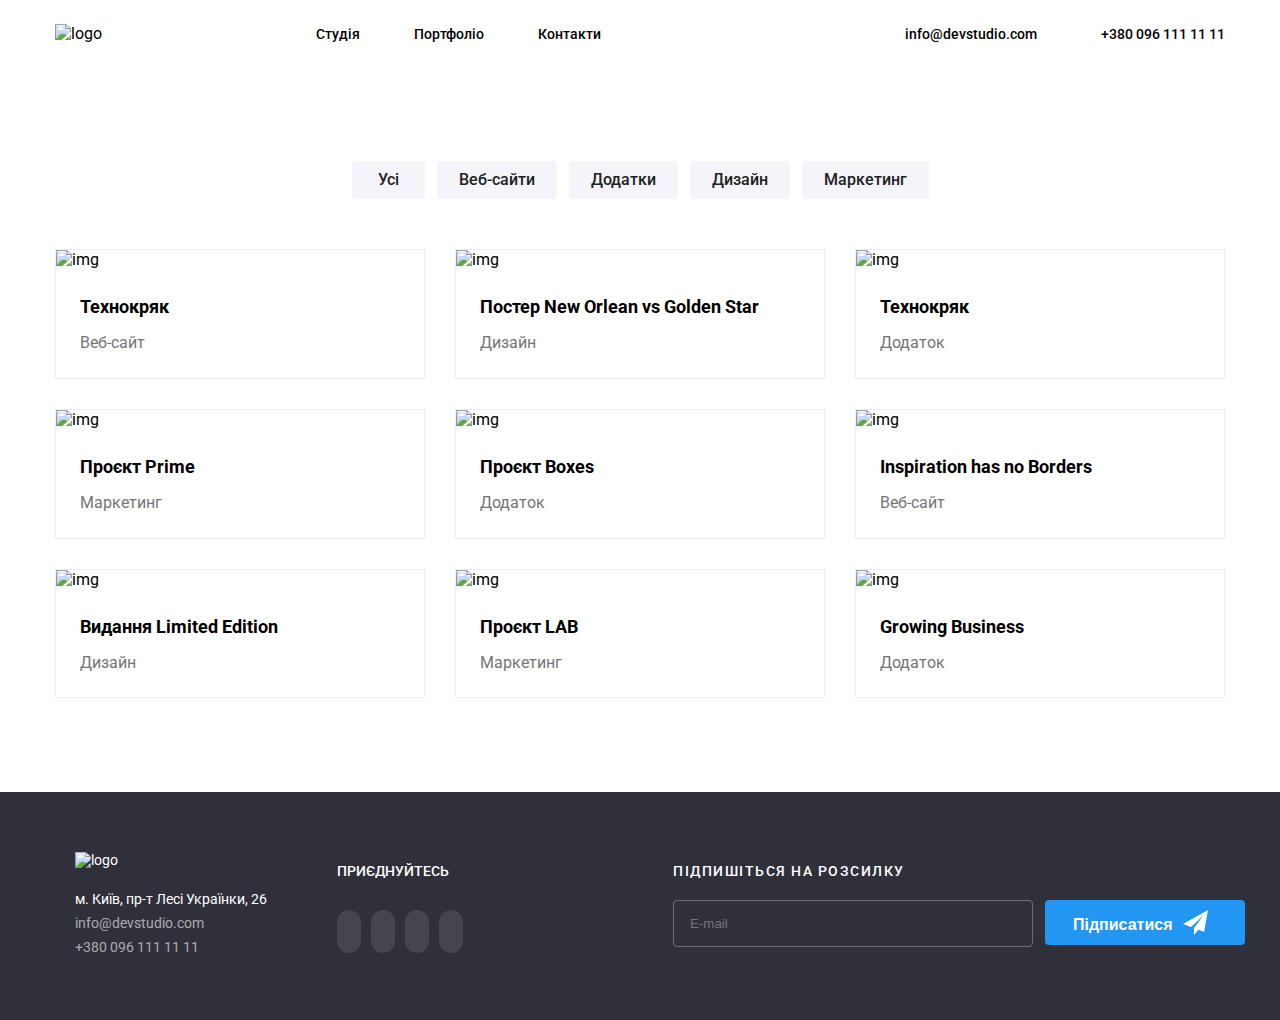
==== commit fc5e082f: "new" ====
--- a/portfolio.html
+++ b/portfolio.html
@@ -11,6 +11,7 @@
   <link rel="preconnect" href="https://fonts.gstatic.com" crossorigin>
   <link href="https://fonts.googleapis.com/css2?family=Roboto:wght@500&display=swap" rel="stylesheet">
   <link rel="preconnect" href="css/normilize.css">
+  <link rel="stylesheet" href="icons/style.css">
   <link rel="stylesheet" href="css/portfolio.css" />
   <title>portfolio</title>
 </head>
@@ -25,8 +26,8 @@
         <a class="header-nav-item-p" href="index.html">Студія</a>
         <a class="header-nav-item-p" href="portfolio.html">Портфоліо</a>
         <a class="header-nav-item-p" id="header-nav-third-element" href="#">Контакти</a>
-        <a class="header-nav-item-p" href="mailto:info@devstudio.com">info@devstudio.com</a>
-        <a class="header-nav-item-p" href="tel:+3800961111111">+380 096 111 11 11</a>
+        <a class="header-nav-item-p" href="mailto:info@devstudio.com"><i class="icon-envelope-hover"></i>info@devstudio.com</a>
+        <a class="header-nav-item-p" href="tel:+3800961111111"><i class="icon-smartphone"></i>+380 096 111 11 11</a>
       </nav>
     </div>
   </header>
@@ -52,6 +53,9 @@
                 <h3 class="gallery-item-title">Технокряк</h3>
                 <p>Веб-сайт</p>
               </figcaption>
+              <div class="card-overlay">
+                <p class="card-overlay-desc" style="color: aliceblue;">Ресурс пропонує комплексні пропозиції з різним рівнем функціоналу та сервісів. Все це дозволить відвідувачу отримати вичерпні відомості про компанію чи приватну особу.</p>
+            </div>
             </figure>
           </li>
           <li class="product">
@@ -61,6 +65,9 @@
                 <h3 class="gallery-item-title">Постер New Orlean vs Golden Star</h3>
                 <p>Дизайн</p>
               </figcaption>
+              <div class="card-overlay">
+                <p class="card-overlay-desc" style="color: aliceblue;">Ресурс пропонує комплексні пропозиції з різним рівнем функціоналу та сервісів. Все це дозволить відвідувачу отримати вичерпні відомості про компанію чи приватну особу.</p>
+            </div>
             </figure>
           </li>
           <li class="product">
@@ -70,6 +77,9 @@
                 <h3 class="gallery-item-title">Технокряк</h3>
                 <p>Додаток</p>
               </figcaption>
+              <div class="card-overlay">
+                <p class="card-overlay-desc" style="color: aliceblue;">Ресурс пропонує комплексні пропозиції з різним рівнем функціоналу та сервісів. Все це дозволить відвідувачу отримати вичерпні відомості про компанію чи приватну особу.</p>
+            </div>
             </figure>
           </li>
           <li class="product">
@@ -79,6 +89,9 @@
                 <h3 class="gallery-item-title">Проєкт Prime</h3>
                 <p>Маркетинг</p>
               </figcaption>
+              <div class="card-overlay">
+                <p class="card-overlay-desc" style="color: aliceblue;">Ресурс пропонує комплексні пропозиції з різним рівнем функціоналу та сервісів. Все це дозволить відвідувачу отримати вичерпні відомості про компанію чи приватну особу.</p>
+            </div>
             </figure>
           </li>
           <li class="product">
@@ -88,6 +101,9 @@
                 <h3 class="gallery-item-title">Проєкт Boxes</h3>
                 <p>Додаток</p>
               </figcaption>
+              <div class="card-overlay">
+                <p class="card-overlay-desc" style="color: aliceblue;">Ресурс пропонує комплексні пропозиції з різним рівнем функціоналу та сервісів. Все це дозволить відвідувачу отримати вичерпні відомості про компанію чи приватну особу.</p>
+            </div>
             </figure>
           </li>
           <li class="product">
@@ -97,6 +113,9 @@
                 <h3 class=" gallery-item-title">Inspiration has no Borders</h3>
                 <p>Веб-сайт</p>
               </figcaption>
+              <div class="card-overlay">
+                <p class="card-overlay-desc" style="color: aliceblue;">Ресурс пропонує комплексні пропозиції з різним рівнем функціоналу та сервісів. Все це дозволить відвідувачу отримати вичерпні відомості про компанію чи приватну особу.</p>
+            </div>
             </figure>
           </li>
           <li class="product">
@@ -106,6 +125,9 @@
                 <h3 class="gallery-item-title">Видання Limited Edition</h3>
                 <p>Дизайн</p>
               </figcaption>
+              <div class="card-overlay">
+                <p class="card-overlay-desc" style="color: aliceblue;">Ресурс пропонує комплексні пропозиції з різним рівнем функціоналу та сервісів. Все це дозволить відвідувачу отримати вичерпні відомості про компанію чи приватну особу.</p>
+            </div>
             </figure>
           </li>
           <li class="product">
@@ -115,6 +137,9 @@
                 <h3 class="gallery-item-title">Проєкт LAB</h3>
                 <p>Маркетинг</p>
               </figcaption>
+              <div class="card-overlay">
+                <p class="card-overlay-desc" style="color: aliceblue;">Ресурс пропонує комплексні пропозиції з різним рівнем функціоналу та сервісів. Все це дозволить відвідувачу отримати вичерпні відомості про компанію чи приватну особу.</p>
+            </div>
             </figure>
           </li>
           <li class="product">
@@ -124,6 +149,9 @@
                 <h3 class="gallery-item-title">Growing Business</h3>
                 <p>Додаток</p>
               </figcaption>
+              <div class="card-overlay">
+                <p class="card-overlay-desc" style="color: aliceblue;">Ресурс пропонує комплексні пропозиції з різним рівнем функціоналу та сервісів. Все це дозволить відвідувачу отримати вичерпні відомості про компанію чи приватну особу.</p>
+            </div>
             </figure>
           </li>
         </ul>
@@ -132,7 +160,9 @@
     <!--підвал-->
     <footer class="footer-portfolio">
       <div class="container">
-        <img src="webstudioimg/logo2.0.png" alt="logo" />
+        <div class="footer-wrap">
+         <div class="footer-left">
+          <img src="webstudioimg/logo2.0.png" alt="logo" />
         <ul>
           <li>
             <a id="unique-element" href="#">м. Київ, пр-т Лесі Українки, 26</a>
@@ -144,6 +174,31 @@
             <a href="tel:+3800961111111">+380 096 111 11 11</a>
           </li>
         </ul>
+         </div>
+         <div class="footer-right">
+          <h4 class="footer-right-header">ПРИЄДНУЙТЕСЬ</h4>
+          <ul class="footer-icon-list">
+            <li class="footer-icon-list-item"><a class="footer-icon-list-link" href="#"><i
+                  class="icon-instagram footer-icons-item"></i></a></li>
+            <li class="footer-icon-list-item"><a class="footer-icon-list-link" href="#"><i
+                  class="icon-twitter footer-icons-item"></i></a></li>
+            <li class="footer-icon-list-item"><a class="footer-icon-list-link" href="#"><i
+                  class="icon-facebook footer-icons-item"></i></a></li>
+            <li class="footer-icon-list-item"><a class="footer-icon-list-link" href="#"><i
+                  class="icon-linkedin footer-icons-item"></i></a></li>
+          </ul>
+        </div>
+        <div class="footer-form">
+          <h4 class="footer-form-header">ПІДПИШІТЬСЯ НА РОЗСИЛКУ</h4>
+          <div class="footer-form-wrap">
+            <label>
+              <input class="footer-form-input" type="email" name="email" placeholder="E-mail" pattern="[a-zA-Z0-9._%+-]+@[a-zA-Z0-9.-]+\.[a-zA-Z]{2,}$">
+            </label>
+            <button class="footer-form-btn" type="button"><p>Підписатися</p><img src="icons/icon-send-telegram.svg" alt="icon"></button>
+          </div>
+        </div>
+        </div>
+        </div>
       </div>
     </footer>
   </main>
--- a/css/portfolio.css
+++ b/css/portfolio.css
@@ -40,7 +40,7 @@
 }
 
 #header-nav-third-element {
-  margin-right: 314px;
+  margin-right: 290px;
 }
 
 .header-nav-p a {
@@ -55,6 +55,14 @@
 .header-nav-p a:hover {
   color: var(--accent-color);
   text-decoration: none;
+}
+
+.icon-envelope-hover{
+  margin: 2px 10px 2px 0;
+}
+
+.icon-smartphone {
+  margin-right: 10px;
 }
 
 /* кнопки */
@@ -119,16 +127,25 @@
   box-sizing: border-box;
 }
 
+.gallery {
+  padding: 50px 0 94px 0;
+}
+
+.gallery-item:hover {
+  box-shadow: 0 10px 10px -5px rgba(0, 0, 0, 0.3);
+}
+
+.gallery-item {
+  position: relative;
+  overflow: hidden;
+  cursor: pointer;
+}
+
 .gallery-item img {
   width: 100%;
-}
-
-.gallery {
-  padding: 50px 0 94px 0;
-}
-
-.gallery-item:hover {
-  box-shadow: 0 10px 10px -5px rgba(0, 0, 0, 0.3);
+  object-fit: cover;
+  display: block;
+  width: 100%;
 }
 
 .gallery-figcaption {
@@ -153,6 +170,61 @@
   margin: 0 auto;
 }
 
+/* card overlay */
+
+.card-overlay {
+  position: absolute;
+  top: 0;
+  left: 0;
+  right: 0;
+  display: block;
+  padding: 63px 24px;
+  background-color: #2196F3;
+  opacity: 0;
+  transform: translateY(0);
+  font-size: 18px;
+  font-weight: 400;
+  line-height: 155%;
+}
+
+.card-overlay:hover {
+  opacity: 1;
+  transition: all 0.5s ease;
+  transform: none;
+}
+
+.card-overlay-p{
+  color: #EEEEEE;
+}
+
+.card-overlay-desc {
+  transform: translateY(300px);
+  transition: transform 0.5s ease;
+}
+
+.card-overlay:hover>.card-overlay-title {
+  transform: translateY(0px);
+  transition: transform 0.5s ease;
+}
+
+.card-overlay:hover>.card-overlay-desc {
+  transform: translateY(0px);
+  transition: transform 0.5s ease;
+}
+
+.card-overlay .card-img{
+  transform: scale(1);
+}
+
+.card-overlay:hover .card-img {
+  transform: scale(1.5);
+  transition: transform 0.5s ease;
+}
+.card-img{
+  transition: transform 0.5s ease;
+}
+
+
 /* підвал */
 .footer-portfolio {
   font-size: 14px;
@@ -186,10 +258,118 @@
   color: var(--accent-color);
   text-decoration: none;
 }
+.footer-right {
+  margin: 12px 0 0 70px;
+}
+
+.footer-right-header {
+  font-size: 14px;
+  font-weight: 500;
+  color: #fff;
+  line-height: 114%;
+  margin-bottom: 20px;
+}
+
+.footer-right-icons {
+  display: flex;
+  width: 206px;
+  justify-content: space-between;
+}
+
+.footer-wrap {
+  display: flex;
+}
+
+.footer-right-icons {
+  display: flex;
+  justify-content: space-between;
+}
+
+.footer-icon-list {
+  margin-top: 16px;
+  list-style: none;
+  display: flex;
+}
+
+.footer-icon-list-item:not(:last-child) {
+  margin-right: 10px;
+}
+
+.footer-icon-list-link {
+  text-decoration: none;
+}
+
+.footer-icons-item {
+  color: white;
+  font-size: 16px;
+  padding: 12px;
+  background-color: rgba(255, 255, 255, 0.1);
+  transition: color 0.5s; 
+  border-radius: 35px;
+}
+
+.footer-icons-item:hover {
+  color: white;
+  background-color: var(--accent-color);
+}
+
+/*форма футер */
+
+.footer-form{
+  margin-left: auto;
+  margin-top: 12px;
+  float: right;
+}
+
+.footer-form-header{
+  font-size: 14px;
+  font-weight: 500;
+  color: #fff;
+  line-height: 114%;
+  margin-bottom: 20px;
+  letter-spacing: 1.5px;
+}
+
+.footer-form-wrap{
+  display: flex;
+  justify-content: flex-end;
+}
+
+.footer-form-input{
+    padding: 15px 16px;
+    border: 1px solid rgba(255, 255, 255, 0.3);
+    background-color: rgba(33, 150, 243, 0);
+    border-radius: 4px;
+    margin-bottom: 10px;
+    resize: none;
+    width: 326px;
+    margin-right: 12px;
+}
+
+.footer-form-btn{
+  display: flex;
+  border: none;
+  border-radius: 4px;
+  width: 200px;
+  height: 45px;
+  padding: 10px 28px;
+  background-color: #2196f3;
+  color: white;
+  cursor: pointer;
+}
+
+.footer-form-btn p {
+  font-size: 16px;
+  font-weight: 700;
+  line-height: 187%;
+  margin-right: 10px;
+}
+
 
 /* котейнер */
 .container {
   width: 1170px;
   margin: 0 auto;
   padding: 0px 15px;
-}+}
+
